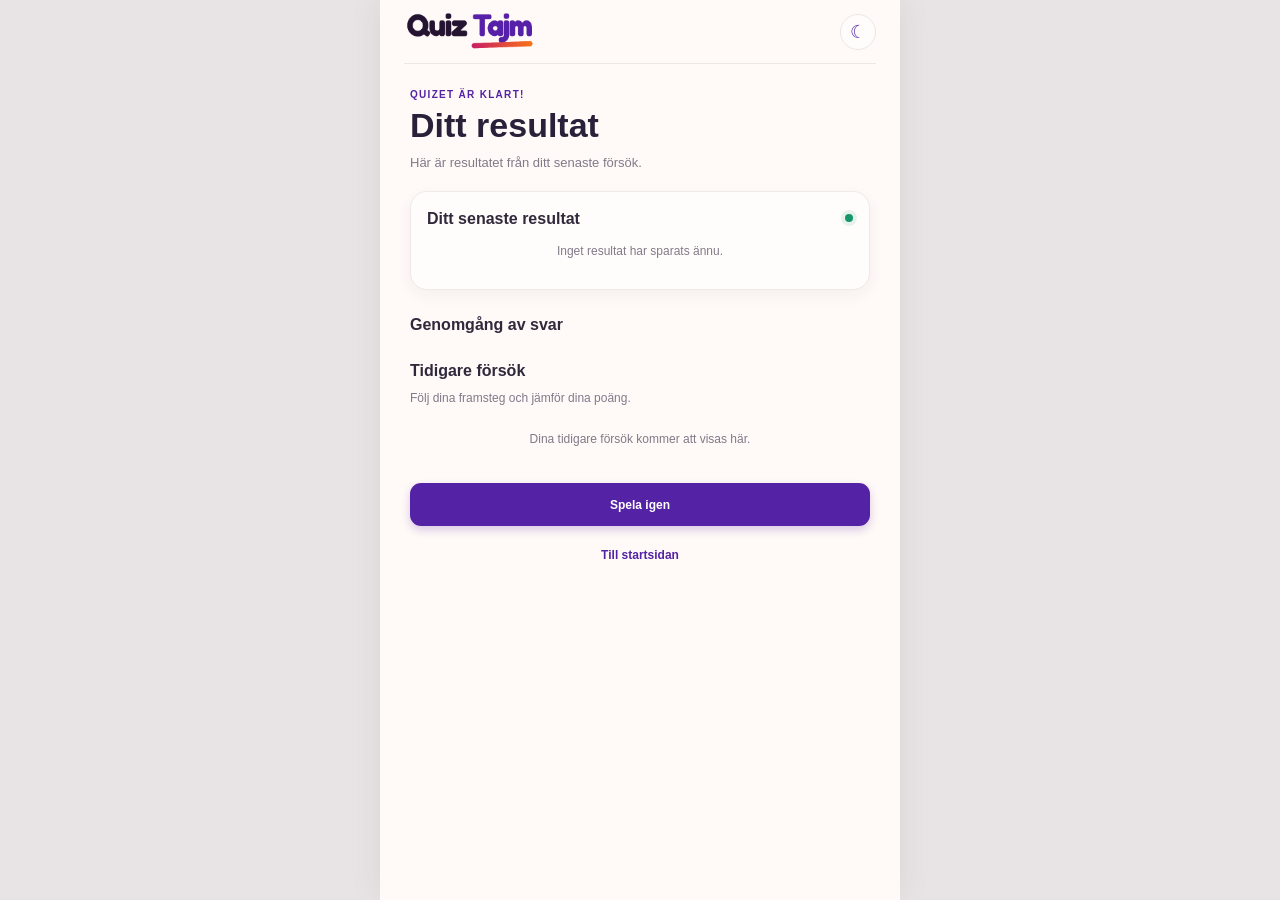
==== html/index.html @ 7c85de4c "Uppdatera resultatsidan och dokumentation" ====
<!DOCTYPE html>
<html lang="sv">
<head>
  <meta charset="UTF-8">
  <meta name="viewport" content="width=device-width, initial-scale=1.0">
  <meta name="theme-color" content="#f8eee5">
  <title>Quiz Tajm Ditt resultat</title>
  <link rel="stylesheet" href="../css/styles.css">
  <script src="../js/script.js" defer></script>
</head>
<body>
  <div class="app">
    <header class="topbar">
      <a href="index.html" class="brand">
        <img src="../assets/quiz-tajm-logo.png" alt="Quiz Tajm" class="brand-logo">
      </a>
      <button id="themeToggle" class="theme-button" aria-label="Byt tema">☾</button>
    </header>

    <main>
      <p class="eyebrow">QUIZET ÄR KLART!</p>
      <h1>Ditt resultat</h1>
      <p class="subtitle">Här är resultatet från ditt senaste försök.</p>

      <section class="card latest-card">
        <div class="section-heading">
          <h2>Ditt senaste resultat</h2>
          <span class="live-dot"></span>
        </div>

        <div id="latestResult">
          <div class="empty-state">Inget resultat har sparats ännu.</div>
        </div>
      </section>

      <section class="review-section">
        <div class="section-heading">
          <h2>Genomgång av svar</h2>
          <span id="answerCount" class="muted small"></span>
        </div>
        <div id="answerReview"></div>
      </section>

      <section class="history-section">
        <div class="section-heading">
          <h2>Tidigare försök</h2>
          <button id="toggleHistory" class="text-button">Visa alla resultat</button>
        </div>
        <p class="subtitle">Följ dina framsteg och jämför dina poäng.</p>
        <div id="historyList"></div>
      </section>

      <div class="actions">
        <button id="playAgain" class="primary-button">Spela igen</button>
        <button id="homeButton" class="secondary-button">Till startsidan</button>
      </div>
    </main>
  </div>
</body>
</html>
---- css/styles.css ----
:root {
  color-scheme: light;
  font-family: Arial, Helvetica, sans-serif;
  color: #282235;
  background: #e8e4e6;
  font-synthesis: none;
  text-rendering: optimizeLegibility;
  -webkit-font-smoothing: antialiased;
  --purple: #5423a5;
  --purple-dark: #431888;
  --muted: #817a89;
  --surface: #fffdfb;
  --page: #fff9f7;
  --line: #eee6e4;
  --green: #15966c;
  --red: #df4853;
}

* {
  box-sizing: border-box;
}

body {
  min-width: 320px;
  min-height: 100vh;
  margin: 0;
  background: #e8e4e6;
  color: #282235;
}

button,
a {
  font: inherit;
}

button {
  cursor: pointer;
}

.app {
  width: min(100%, 520px);
  min-height: 100vh;
  margin: 0 auto;
  padding: 0 24px 28px;
  background: var(--page);
  box-shadow: 0 0 32px rgb(52 37 44 / 8%);
}

.topbar {
  min-height: 64px;
  display: flex;
  align-items: center;
  justify-content: space-between;
  border-bottom: 1px solid var(--line);
}

.brand {
  display: inline-flex;
  align-items: center;
  text-decoration: none;
}

.brand-logo {
  display: block;
  width: 132px;
  height: 42px;
  object-fit: contain;
}

.theme-button {
  width: 36px;
  height: 36px;
  border: 1px solid var(--line);
  border-radius: 50%;
  background: var(--surface);
  color: var(--purple);
  font-size: 18px;
}

main {
  width: min(100%, 460px);
  margin: 0 auto;
  padding-top: 25px;
}

.eyebrow {
  margin: 0 0 6px;
  color: var(--purple);
  font-size: 10px;
  font-weight: 800;
  letter-spacing: 0.13em;
}

h1 {
  margin: 0;
  color: #29213a;
  font-size: clamp(26px, 7vw, 34px);
  line-height: 1.15;
}

h2 {
  margin: 0;
  color: #30283b;
  font-size: 16px;
  line-height: 1.35;
}

.subtitle {
  margin: 8px 0 18px;
  color: var(--muted);
  font-size: 13px;
  line-height: 1.5;
}

.card,
.latest-card {
  border: 1px solid #f0e9e7;
  border-radius: 17px;
  background: var(--surface);
  box-shadow: 0 5px 16px rgb(60 42 53 / 5%);
}

.latest-card {
  padding: 16px;
}

.section-heading {
  display: flex;
  align-items: center;
  justify-content: space-between;
  gap: 12px;
}

.live-dot {
  width: 8px;
  height: 8px;
  flex: 0 0 auto;
  border-radius: 50%;
  background: var(--green);
  box-shadow: 0 0 0 4px rgb(21 150 108 / 10%);
}

.result-top {
  display: flex;
  align-items: center;
  justify-content: space-between;
  gap: 12px;
  margin: 12px 0;
}

.result-date,
.muted,
.score-label {
  color: var(--muted);
}

.result-date,
.small {
  font-size: 11px;
}

.score-pill {
  padding: 5px 9px;
  border-radius: 999px;
  background: #f0eafa;
  color: var(--purple);
  font-size: 11px;
  font-weight: 700;
  white-space: nowrap;
}

.score-row {
  display: grid;
  grid-template-columns: repeat(3, minmax(0, 1fr));
  gap: 8px;
}

.score-box {
  min-width: 0;
  padding: 10px 6px;
  border: 1px solid var(--line);
  border-radius: 11px;
  background: #fffaf9;
  text-align: center;
}

.score-value,
.score-label {
  display: block;
}

.score-value {
  overflow-wrap: anywhere;
  color: #34284a;
  font-size: 14px;
  font-weight: 800;
}

.score-value.green {
  color: var(--green);
}

.score-value.red {
  color: var(--red);
}

.score-label {
  margin-top: 4px;
  font-size: 10px;
}

.review-section,
.history-section {
  margin-top: 24px;
}

.review-section > .section-heading,
.history-section > .section-heading {
  margin-bottom: 10px;
}

.review-item {
  position: relative;
  margin-top: 9px;
  padding: 12px 13px;
  border-color: #b6e4d3;
  border-left: 4px solid var(--green);
  border-radius: 13px;
}

.review-item.wrong {
  border-color: #f2c5c7;
  border-left-color: var(--red);
}

.review-meta {
  display: flex;
  align-items: center;
  justify-content: space-between;
  gap: 10px;
}

.review-status {
  color: var(--green);
  font-size: 9px;
  font-weight: 800;
  letter-spacing: 0.04em;
}

.review-item.wrong .review-status {
  color: var(--red);
}

.review-question {
  margin: 8px 0 0;
  color: #30283b;
  font-size: 13px;
  font-weight: 600;
  line-height: 1.45;
}

.review-answer {
  margin: 7px 0 0;
  color: #625c69;
  font-size: 11px;
  line-height: 1.45;
}

.review-answer strong {
  color: #342d3b;
}

.review-explanation {
  margin-top: 9px;
  padding-top: 8px;
  border-top: 1px solid var(--line);
  color: var(--muted);
  font-size: 11px;
  line-height: 1.45;
}

.text-button {
  padding: 5px 0;
  border: 0;
  background: transparent;
  color: var(--purple);
  font-size: 11px;
  font-weight: 700;
}

.history-section .subtitle {
  margin: -2px 0 10px;
  font-size: 12px;
}

.history-item {
  display: flex;
  width: 100%;
  align-items: center;
  gap: 11px;
  margin-top: 7px;
  padding: 10px 11px;
  border: 1px solid var(--line);
  border-radius: 12px;
  background: var(--surface);
  color: inherit;
  text-align: left;
  transition: border-color 150ms ease, transform 150ms ease;
}

.history-item:hover,
.history-item:focus-visible {
  border-color: #c9b3e8;
  transform: translateY(-1px);
}

.history-score {
  min-width: 44px;
  color: var(--purple);
  font-size: 13px;
  font-weight: 800;
  text-align: center;
}

.history-info {
  display: grid;
  min-width: 0;
  gap: 3px;
  flex: 1;
}

.history-name {
  overflow: hidden;
  color: #342d3b;
  font-size: 11px;
  font-weight: 700;
  text-overflow: ellipsis;
  white-space: nowrap;
}

.history-date {
  color: var(--muted);
  font-size: 10px;
}

.history-arrow {
  color: #a49baa;
  font-size: 22px;
  line-height: 1;
}

.empty-state {
  padding: 13px 10px;
  color: var(--muted);
  font-size: 12px;
  line-height: 1.5;
  text-align: center;
}

.actions {
  display: grid;
  gap: 7px;
  margin-top: 22px;
}

.primary-button,
.secondary-button {
  min-height: 43px;
  padding: 11px 16px;
  border: 0;
  border-radius: 11px;
  font-size: 12px;
  font-weight: 700;
}

.primary-button {
  background: var(--purple);
  box-shadow: 0 4px 9px rgb(84 35 165 / 22%);
  color: #fff;
}

.primary-button:hover {
  background: var(--purple-dark);
}

.secondary-button {
  background: transparent;
  color: var(--purple);
}

.secondary-button:hover {
  background: #f1eafa;
}

.footer-note {
  margin: 12px 0 0;
  color: var(--muted);
  font-size: 10px;
  text-align: center;
}

body.dark {
  color-scheme: dark;
  --surface: #282333;
  --page: #211e2b;
  --line: #3a3545;
  --muted: #aaa3b5;
  background: #17151e;
  color: #f4eef8;
}

body.dark .app {
  background: var(--page);
}

body.dark .brand,
body.dark h1,
body.dark h2,
body.dark .review-question,
body.dark .review-answer strong,
body.dark .history-name {
  color: #f4eef8;
}

body.dark .score-box,
body.dark .history-item {
  background: #302b3b;
}

body.dark .score-value {
  color: #f4eef8;
}

@media (max-width: 420px) {
  .app {
    padding-right: 16px;
    padding-left: 16px;
  }

  main {
    padding-top: 21px;
  }

  .latest-card {
    padding: 13px;
  }
}
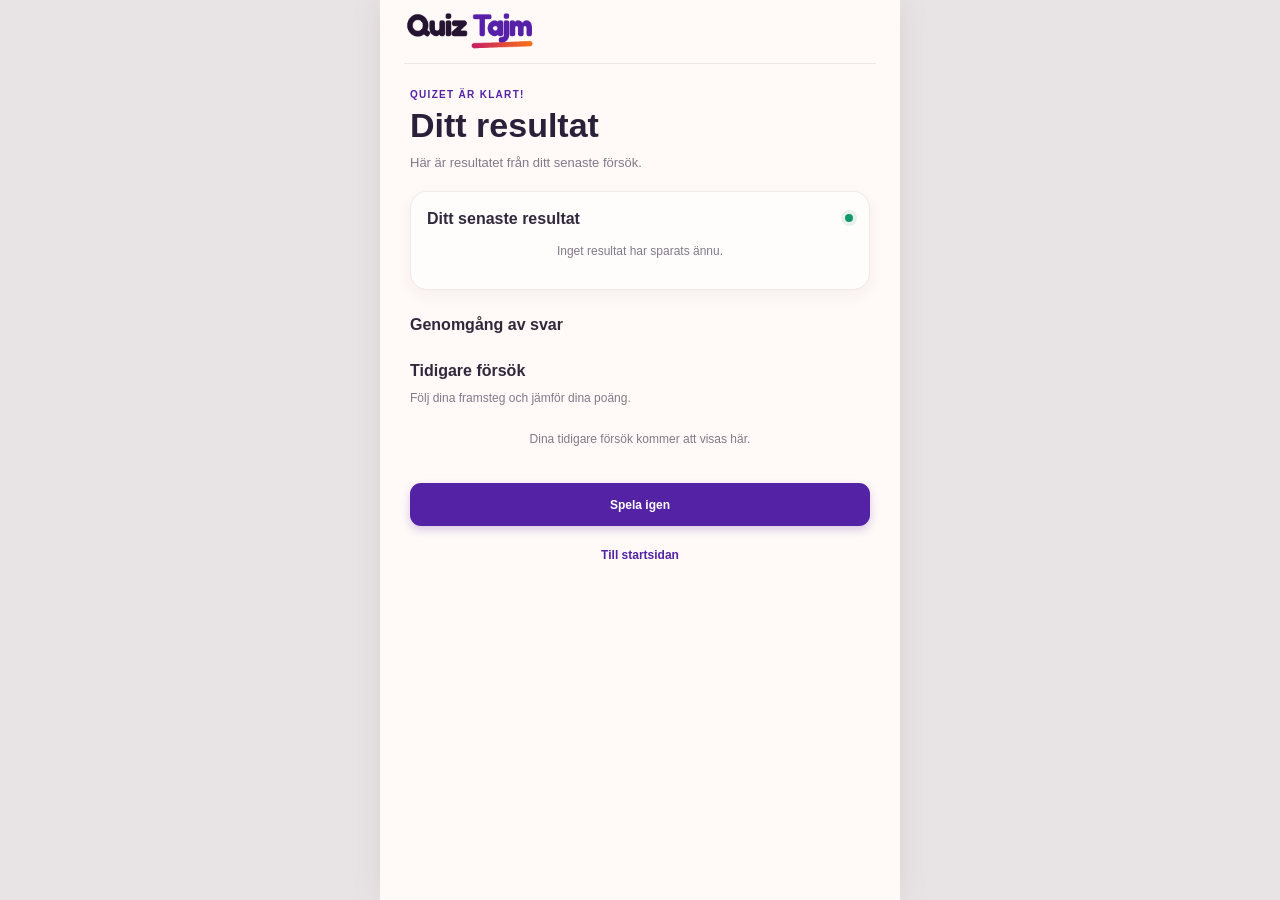
==== commit 5555ddba: "o" ====
--- a/html/index.html
+++ b/html/index.html
@@ -4,7 +4,6 @@
 <head>
   <meta charset="UTF-8">
   <meta name="viewport" content="width=device-width, initial-scale=1.0">
-  <meta name="theme-color" content="#f8eee5">
   <title>Quiz Tajm Ditt resultat</title>
   <link rel="stylesheet" href="../css/styles.css">
   <script src="../js/script.js" defer></script>
@@ -15,7 +14,6 @@
       <a href="index.html" class="brand">
         <img src="../assets/quiz-tajm-logo.png" alt="Quiz Tajm" class="brand-logo">
       </a>
-      <button id="themeToggle" class="theme-button" aria-label="Byt tema">☾</button>
     </header>
 
     <main>
--- a/css/styles.css
+++ b/css/styles.css
@@ -67,16 +67,6 @@
   object-fit: contain;
 }
 
-.theme-button {
-  width: 36px;
-  height: 36px;
-  border: 1px solid var(--line);
-  border-radius: 50%;
-  background: var(--surface);
-  color: var(--purple);
-  font-size: 18px;
-}
-
 main {
   width: min(100%, 460px);
   margin: 0 auto;
@@ -399,38 +389,6 @@
   text-align: center;
 }
 
-body.dark {
-  color-scheme: dark;
-  --surface: #282333;
-  --page: #211e2b;
-  --line: #3a3545;
-  --muted: #aaa3b5;
-  background: #17151e;
-  color: #f4eef8;
-}
-
-body.dark .app {
-  background: var(--page);
-}
-
-body.dark .brand,
-body.dark h1,
-body.dark h2,
-body.dark .review-question,
-body.dark .review-answer strong,
-body.dark .history-name {
-  color: #f4eef8;
-}
-
-body.dark .score-box,
-body.dark .history-item {
-  background: #302b3b;
-}
-
-body.dark .score-value {
-  color: #f4eef8;
-}
-
 @media (max-width: 420px) {
   .app {
     padding-right: 16px;
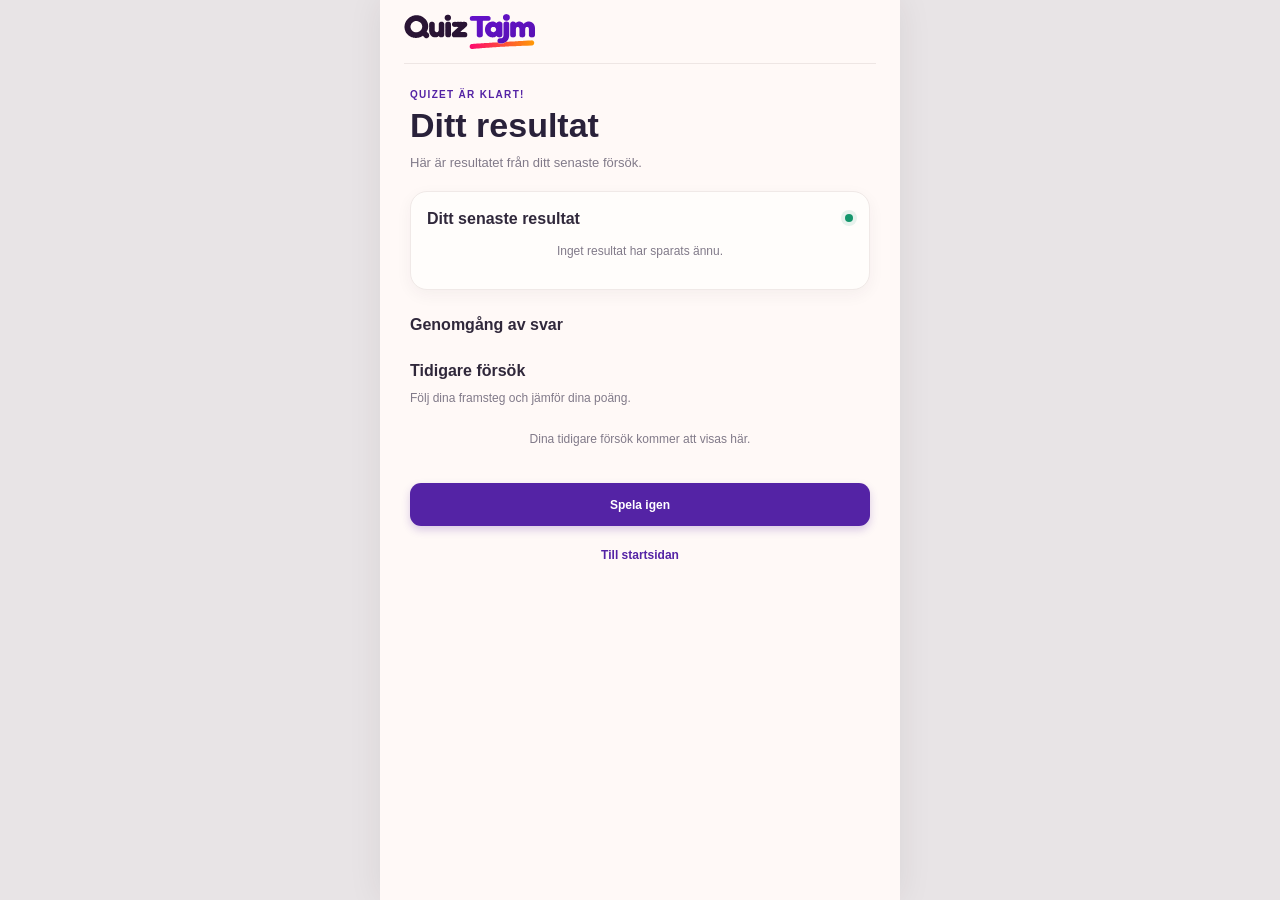
==== commit 2009782f: "Merge remote-tracking branch 'origin/main' into result/feature" ====
--- a/html/index.html
+++ b/html/index.html
@@ -12,7 +12,7 @@
   <div class="app">
     <header class="topbar">
       <a href="index.html" class="brand">
-        <img src="../assets/quiz-tajm-logo.png" alt="Quiz Tajm" class="brand-logo">
+        <img src="../assets/logo.svg" alt="Quiz Tajm" class="brand-logo">
       </a>
     </header>
 
